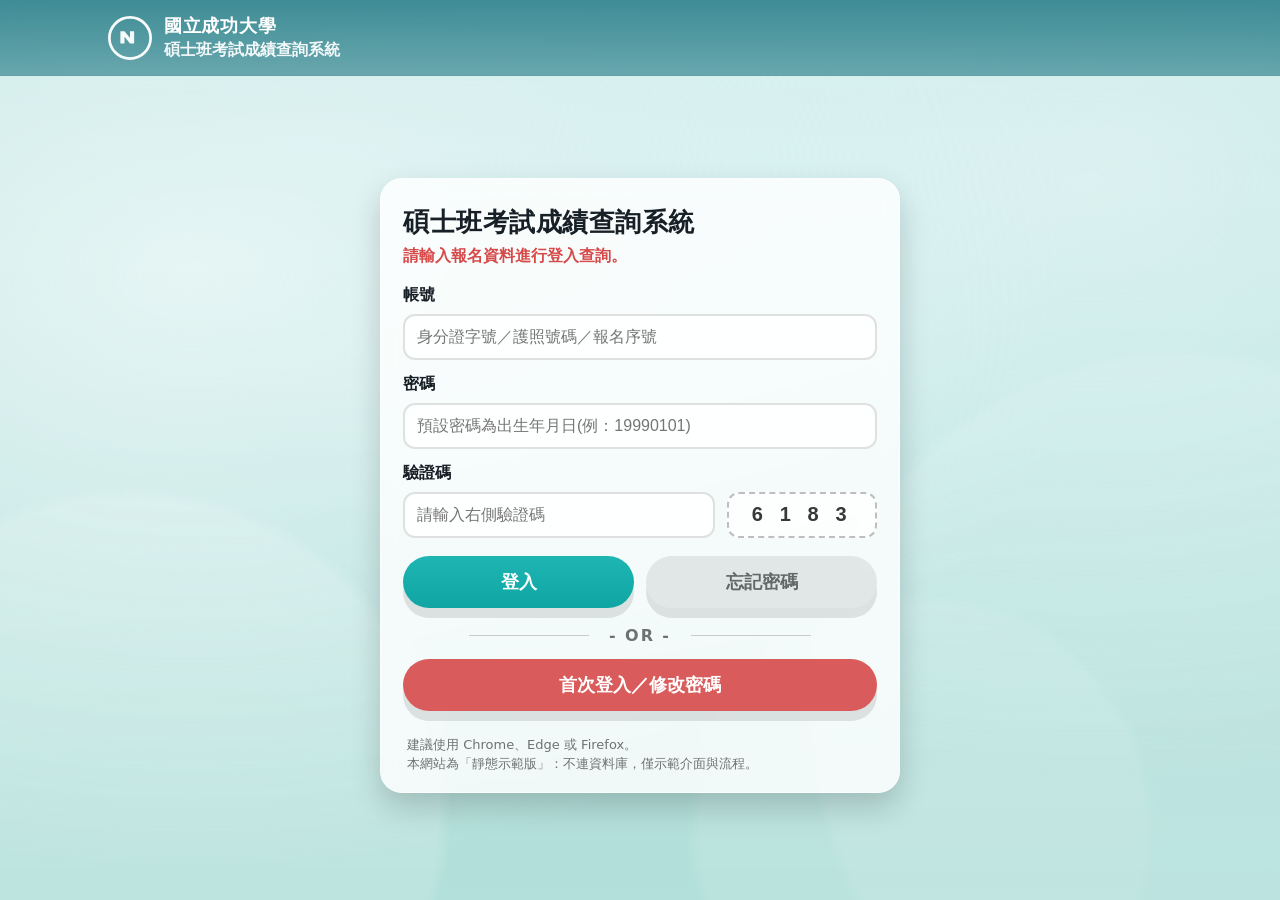
==== index.html @ f6008ed1 "Add files via upload" ====
<!doctype html>
<html lang="zh-Hant">
<head>
  <meta charset="utf-8" />
  <meta name="viewport" content="width=device-width, initial-scale=1" />
  <title>國立成功大學｜碩士班考試成績查詢系統</title>
  <link rel="stylesheet" href="./style.css" />
</head>
<body class="page-login">
  <div class="login-bg" aria-hidden="true"></div>
  <header class="topbar topbar--login">
    <div class="topbar__inner">
      <div class="brand">
        <div class="brand__mark" aria-hidden="true">
          <!-- Simple inline logo (replace later if you have official image) -->
          <svg viewBox="0 0 64 64" width="44" height="44" role="img" aria-label="NCKU">
            <circle cx="32" cy="32" r="30" fill="none" stroke="currentColor" stroke-width="4"/>
            <path d="M18 40V22h6l8 10V22h6v18h-6l-8-10v10h-6Z" fill="currentColor"/>
          </svg>
        </div>
        <div class="brand__text">
          <div class="brand__title">國立成功大學</div>
          <div class="brand__sub">碩士班考試成績查詢系統</div>
        </div>
      </div>
    </div>
  </header>

  <main class="login-wrap">
    <section class="login-card" aria-label="登入">
      <h1 class="login-card__title">碩士班考試成績查詢系統</h1>
      <p class="login-card__hint">請輸入報名資料進行登入查詢。</p>

      <form id="loginForm" class="form">
        <label class="field">
          <span class="field__label">帳號</span>
          <input class="field__input" name="account" autocomplete="username" placeholder="身分證字號／護照號碼／報名序號" required />
        </label>

        <label class="field">
          <span class="field__label">密碼</span>
          <input class="field__input" type="password" name="password" autocomplete="current-password" placeholder="預設密碼為出生年月日(例：19990101)" required />
        </label>

        <div class="captcha">
          <label class="field captcha__input">
            <span class="field__label">驗證碼</span>
            <input class="field__input" name="captcha" inputmode="numeric" placeholder="請輸入右側驗證碼" required />
          </label>

          <button type="button" id="captchaBox" class="captcha__box" aria-label="重新產生驗證碼"></button>
        </div>

        <div class="actions">
          <button class="btn btn--primary" type="submit">登入</button>
          <button class="btn btn--ghost" type="button" id="forgotBtn">忘記密碼</button>
        </div>

        <div class="divider"><span>- OR -</span></div>

        <button class="btn btn--danger" type="button" id="firstBtn">首次登入／修改密碼</button>

        <p class="footnote">
          建議使用 Chrome、Edge 或 Firefox。<br/>
          本網站為「靜態示範版」：不連資料庫，僅示範介面與流程。
        </p>
      </form>
    </section>
  </main>

  <script src="./script.js"></script>
</body>
</html>
---- style.css ----
/* NCKU demo static site - style.css */
:root{
  --bg1:#d7efe9;
  --bg2:#d0f0f0;
  --teal:#1fb5b3;
  --teal-2:#0fa5a3;
  --ink:#182027;
  --muted:#6b7c86;
  --card:#ffffffcc;
  --card-strong:#ffffff;
  --danger:#d74a4a;
  --shadow:0 14px 30px rgba(0,0,0,.18);
  --radius:18px;
  --radius-lg:22px;
  --border: rgba(0,0,0,.12);
}

*{ box-sizing:border-box; }
html,body{ height:100%; }
body{
  margin:0;
  font-family: system-ui, -apple-system, "Segoe UI", Roboto, "Noto Sans TC", "PingFang TC", "Microsoft JhengHei", sans-serif;
  color:var(--ink);
}

a{ color:inherit; text-decoration:none; }

/* ---------- Topbar ---------- */
.topbar{
  position:sticky;
  top:0;
  z-index:20;
  background: linear-gradient(180deg, rgba(12,107,120,.75), rgba(12,107,120,.55));
  backdrop-filter: blur(10px);
  border-bottom: 1px solid rgba(255,255,255,.18);
}
.topbar--login{ position:fixed; left:0; right:0; }
.topbar__inner{
  max-width: 1100px;
  margin: 0 auto;
  padding: 14px 18px;
  display:flex;
  align-items:center;
}
.brand{
  display:flex;
  align-items:center;
  gap: 12px;
  color:white;
}
.brand__mark{
  width:44px; height:44px;
  display:grid; place-items:center;
  opacity:.95;
}
.brand__title{ font-weight:800; letter-spacing:.04em; font-size:18px; }
.brand__sub{ font-weight:700; opacity:.92; margin-top:2px; }

/* ---------- Login background ---------- */
.page-login{
  background: radial-gradient(1200px 600px at 60% 20%, var(--bg2), var(--bg1));
  min-height:100%;
}
.login-bg{
  position:fixed;
  inset:0;
  background:
    radial-gradient(900px 600px at 15% 30%, rgba(255,255,255,.65), rgba(255,255,255,0)),
    radial-gradient(900px 600px at 85% 20%, rgba(255,255,255,.50), rgba(255,255,255,0)),
    linear-gradient(180deg, rgba(15,155,155,.12), rgba(15,155,155,.18));
  pointer-events:none;
}

/* subtle illustration-like waves */
.login-bg::after{
  content:"";
  position:absolute;
  inset:0;
  background-image:
    radial-gradient(circle at 10% 90%, rgba(255,255,255,.35) 0 22%, transparent 23%),
    radial-gradient(circle at 92% 80%, rgba(255,255,255,.25) 0 26%, transparent 27%),
    radial-gradient(circle at 72% 92%, rgba(255,255,255,.22) 0 18%, transparent 19%);
  opacity:.45;
}

/* ---------- Login card ---------- */
.login-wrap{
  min-height:100vh;
  display:grid;
  place-items:center;
  padding: 110px 16px 40px;
}
.login-card{
  width:min(520px, 100%);
  background: var(--card);
  border:1px solid rgba(255,255,255,.55);
  border-radius: var(--radius-lg);
  box-shadow: var(--shadow);
  padding: 26px 22px 18px;
  backdrop-filter: blur(10px);
}
.login-card__title{
  margin: 0 0 6px;
  font-size: 26px;
  font-weight: 900;
  letter-spacing:.02em;
}
.login-card__hint{
  margin: 0 0 18px;
  color: var(--danger);
  font-weight: 700;
}

.form{ display:grid; gap: 14px; }
.field{ display:grid; gap: 8px; }
.field__label{ font-weight: 800; }
.field__input{
  width:100%;
  padding: 12px 12px;
  border-radius: 12px;
  border: 2px solid rgba(0,0,0,.12);
  outline:none;
  background: rgba(255,255,255,.85);
  font-size: 16px;
}
.field__input:focus{
  border-color: rgba(31,181,179,.8);
  box-shadow: 0 0 0 4px rgba(31,181,179,.18);
}

.captcha{
  display:grid;
  grid-template-columns: 1fr 150px;
  gap: 12px;
  align-items:end;
}
.captcha__box{
  height: 46px;
  border-radius: 12px;
  border: 2px dashed rgba(0,0,0,.25);
  background: rgba(255,255,255,.75);
  font-weight: 900;
  font-size: 20px;
  letter-spacing: .28em;
  color: rgba(0,0,0,.78);
  cursor:pointer;
}
.captcha__box:active{ transform: translateY(1px); }

.actions{
  display:grid;
  grid-template-columns: 1fr 1fr;
  gap: 12px;
  margin-top: 4px;
}
.btn{
  border:none;
  border-radius: 999px;
  padding: 14px 16px;
  font-size: 18px;
  font-weight: 900;
  cursor:pointer;
  box-shadow: 0 10px 0 rgba(0,0,0,.10);
  transition: transform .05s ease;
}
.btn:active{ transform: translateY(2px); box-shadow: 0 8px 0 rgba(0,0,0,.08); }

.btn--primary{
  background: linear-gradient(180deg, var(--teal), var(--teal-2));
  color:white;
}
.btn--ghost{
  background: rgba(0,0,0,.08);
  color: rgba(0,0,0,.55);
}
.btn--danger{
  background: rgba(215,74,74,.90);
  color:white;
}

.divider{
  display:grid;
  place-items:center;
  color: rgba(0,0,0,.55);
  font-weight: 900;
  letter-spacing:.12em;
  margin-top: 4px;
}
.divider span{
  padding: 0 10px;
  position:relative;
}
.divider span::before,
.divider span::after{
  content:"";
  position:absolute;
  top:50%;
  width: 120px;
  height:1px;
  background: rgba(0,0,0,.18);
}
.divider span::before{ right:100%; margin-right:10px; }
.divider span::after{ left:100%; margin-left:10px; }

.footnote{
  margin: 10px 4px 0;
  color: rgba(0,0,0,.55);
  font-size: 13px;
  line-height: 1.5;
}

/* ---------- Portal layout ---------- */
.page-portal{
  background: radial-gradient(1200px 600px at 60% 20%, rgba(210,240,240,.9), rgba(215,239,233,.85));
  min-height:100%;
}
.portal{
  display:grid;
  grid-template-columns: 260px 1fr;
  min-height: 100vh;
}
.sidebar{
  background: linear-gradient(180deg, rgba(12,107,120,.86), rgba(12,107,120,.70));
  color:white;
  padding: 18px 14px;
  position:sticky;
  top:0;
  height:100vh;
}
.sidebar__brand{
  display:flex; align-items:center; gap:10px;
  padding: 6px 8px 14px;
  border-bottom: 1px solid rgba(255,255,255,.18);
  margin-bottom: 14px;
}
.sidebar__brand .brand__title{ font-size: 16px; }
.nav{
  display:grid;
  gap: 10px;
}
.nav a{
  display:flex;
  align-items:center;
  gap: 10px;
  padding: 10px 12px;
  border-radius: 12px;
  color: rgba(255,255,255,.95);
  background: rgba(255,255,255,.10);
  border: 1px solid rgba(255,255,255,.14);
}
.nav a:hover{ background: rgba(255,255,255,.16); }
.nav a.active{ background: rgba(255,255,255,.22); border-color: rgba(255,255,255,.22); }
.nav__dot{ width:10px; height:10px; border-radius:999px; background: rgba(255,255,255,.85); opacity:.8; }
.sidebar__footer{
  margin-top: auto;
  padding-top: 14px;
}
.sidebar__footer .btn{
  width:100%;
  box-shadow:none;
  padding: 12px 14px;
  font-size: 16px;
}
.sidebar__footer .btn:active{ transform:none; }

.main{
  padding: 22px 18px 40px;
}
.main__inner{
  max-width: 1040px;
  margin: 0 auto;
}
.page-title{
  margin: 0 0 12px;
  font-size: 20px;
  font-weight: 900;
}
.tabs{
  display:flex;
  gap: 10px;
  flex-wrap:wrap;
  margin: 12px 0 18px;
}
.tab{
  padding: 10px 12px;
  border-radius: 999px;
  background: rgba(255,255,255,.7);
  border: 1px solid rgba(0,0,0,.08);
  font-weight: 800;
}
.card{
  background: rgba(255,255,255,.75);
  border: 1px solid rgba(255,255,255,.7);
  border-radius: 18px;
  box-shadow: 0 12px 26px rgba(0,0,0,.12);
  padding: 16px 16px;
  backdrop-filter: blur(10px);
}
.notice h2{
  margin: 0 0 10px;
  font-size: 16px;
  font-weight: 900;
}
.notice ul{
  margin: 0;
  padding-left: 18px;
  color: rgba(0,0,0,.70);
  line-height: 1.65;
}

.steps{
  margin-top: 16px;
  display:grid;
  gap: 12px;
}
.steps__row{
  display:grid;
  grid-template-columns: repeat(4, 1fr);
  gap: 12px;
}
.step{
  background: rgba(255,255,255,.78);
  border: 1px solid rgba(0,0,0,.07);
  border-radius: 16px;
  padding: 14px 12px;
}
.step__title{
  font-weight: 900;
  margin-bottom: 8px;
}
.step__meta{
  font-size: 12px;
  color: rgba(0,0,0,.60);
  line-height: 1.5;
}

/* ---------- Mobile ---------- */
.mobile-topbar{
  display:none;
  position:sticky;
  top:0;
  z-index:30;
  background: linear-gradient(180deg, rgba(12,107,120,.86), rgba(12,107,120,.70));
  color:white;
  padding: 12px 14px;
  border-bottom: 1px solid rgba(255,255,255,.18);
}
.mobile-topbar__row{
  display:flex;
  align-items:center;
  justify-content:space-between;
  gap:10px;
}
.hamburger{
  width:44px; height:44px;
  border-radius: 12px;
  border: 1px solid rgba(255,255,255,.22);
  background: rgba(255,255,255,.10);
  color:white;
  cursor:pointer;
  display:grid; place-items:center;
}
.hamburger:active{ transform: translateY(1px); }

@media (max-width: 920px){
  .portal{ grid-template-columns: 1fr; }
  .sidebar{ display:none; position:fixed; inset: 60px 12px 12px; height:auto; border-radius: 18px; box-shadow: var(--shadow); }
  .sidebar.is-open{ display:grid; grid-template-rows: auto 1fr auto; }
  .mobile-topbar{ display:block; }
  .main{ padding-top: 16px; }
  .steps__row{ grid-template-columns: repeat(2,1fr); }
}
@media (max-width: 520px){
  .login-card{ padding: 22px 16px 14px; }
  .login-card__title{ font-size: 24px; }
  .actions{ grid-template-columns: 1fr; }
  .captcha{ grid-template-columns: 1fr; }
  .captcha__box{ width: 100%; }
  .steps__row{ grid-template-columns: 1fr; }
}
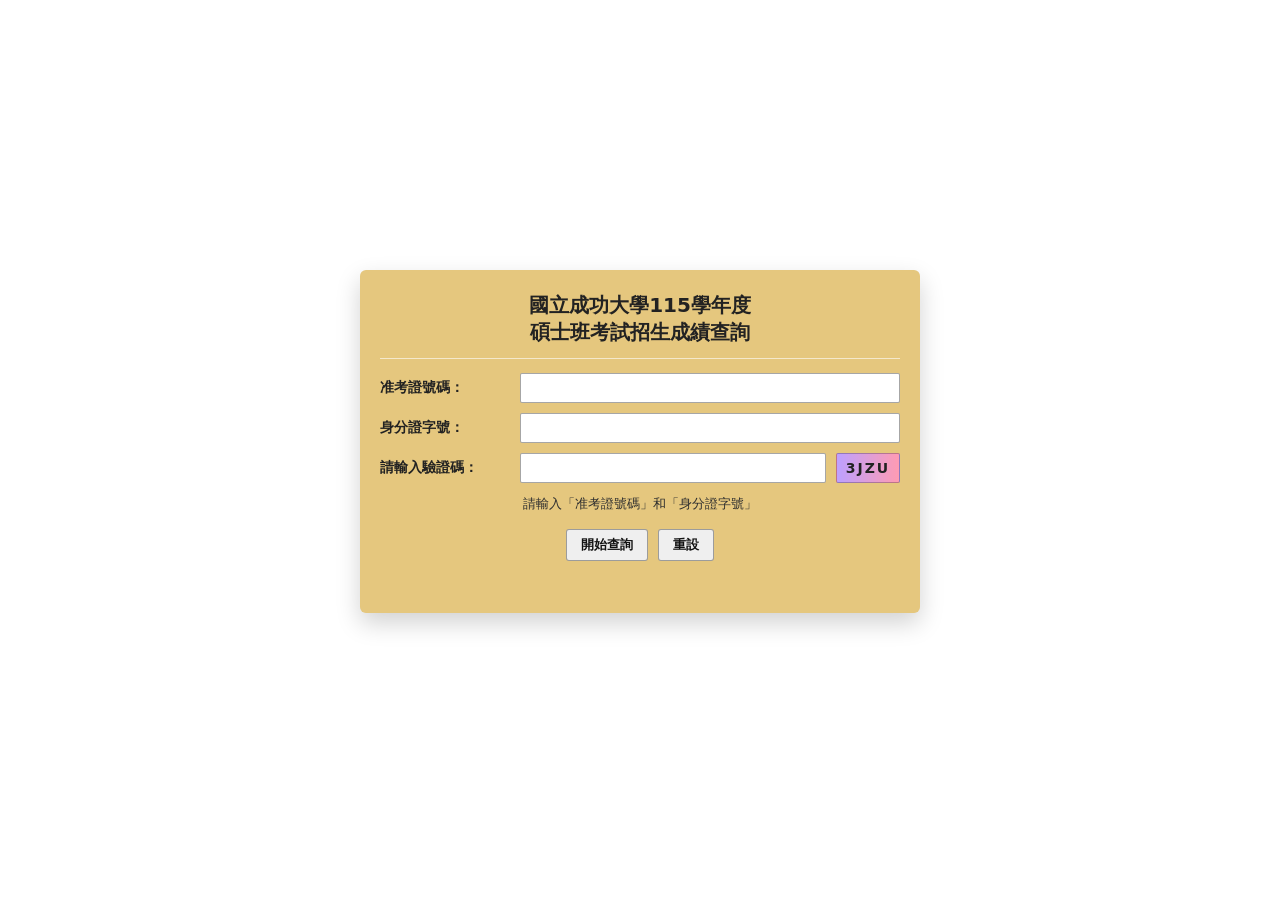
==== commit 12f2ee45: "Add files via upload" ====
--- a/index.html
+++ b/index.html
@@ -3,71 +3,47 @@
 <head>
   <meta charset="utf-8" />
   <meta name="viewport" content="width=device-width, initial-scale=1" />
-  <title>國立成功大學｜碩士班考試成績查詢系統</title>
-  <link rel="stylesheet" href="./style.css" />
+  <title>成績查詢</title>
+  <link rel="stylesheet" href="style.css" />
 </head>
 <body class="page-login">
-  <div class="login-bg" aria-hidden="true"></div>
-  <header class="topbar topbar--login">
-    <div class="topbar__inner">
-      <div class="brand">
-        <div class="brand__mark" aria-hidden="true">
-          <!-- Simple inline logo (replace later if you have official image) -->
-          <svg viewBox="0 0 64 64" width="44" height="44" role="img" aria-label="NCKU">
-            <circle cx="32" cy="32" r="30" fill="none" stroke="currentColor" stroke-width="4"/>
-            <path d="M18 40V22h6l8 10V22h6v18h-6l-8-10v10h-6Z" fill="currentColor"/>
-          </svg>
-        </div>
-        <div class="brand__text">
-          <div class="brand__title">國立成功大學</div>
-          <div class="brand__sub">碩士班考試成績查詢系統</div>
-        </div>
-      </div>
-    </div>
-  </header>
+  <main class="wrap">
+    <section class="login-card" aria-label="成績查詢登入">
+      <h1 class="login-title">國立成功大學115學年度<br><span class="subtitle">碩士班考試招生</span>成績查詢</h1>
 
-  <main class="login-wrap">
-    <section class="login-card" aria-label="登入">
-      <h1 class="login-card__title">碩士班考試成績查詢系統</h1>
-      <p class="login-card__hint">請輸入報名資料進行登入查詢。</p>
+      <div class="divider"></div>
 
-      <form id="loginForm" class="form">
-        <label class="field">
-          <span class="field__label">帳號</span>
-          <input class="field__input" name="account" autocomplete="username" placeholder="身分證字號／護照號碼／報名序號" required />
-        </label>
-
-        <label class="field">
-          <span class="field__label">密碼</span>
-          <input class="field__input" type="password" name="password" autocomplete="current-password" placeholder="預設密碼為出生年月日(例：19990101)" required />
-        </label>
-
-        <div class="captcha">
-          <label class="field captcha__input">
-            <span class="field__label">驗證碼</span>
-            <input class="field__input" name="captcha" inputmode="numeric" placeholder="請輸入右側驗證碼" required />
-          </label>
-
-          <button type="button" id="captchaBox" class="captcha__box" aria-label="重新產生驗證碼"></button>
+      <form id="loginForm" class="form" autocomplete="off" novalidate>
+        <div class="row">
+          <label for="examNo">准考證號碼：</label>
+          <input id="examNo" name="examNo" inputmode="numeric" />
         </div>
 
-        <div class="actions">
-          <button class="btn btn--primary" type="submit">登入</button>
-          <button class="btn btn--ghost" type="button" id="forgotBtn">忘記密碼</button>
+        <div class="row">
+          <label for="idNo">身分證字號：</label>
+          <input id="idNo" name="idNo" autocapitalize="characters" />
         </div>
 
-        <div class="divider"><span>- OR -</span></div>
+        <div class="row captcha-row">
+          <label for="captchaInput">請輸入驗證碼：</label>
+          <input id="captchaInput" name="captchaInput" />
+          <div class="captcha-box" aria-label="驗證碼">
+            <span id="captchaText" class="captcha-text">C4D8</span>
+          </div>
+        </div>
 
-        <button class="btn btn--danger" type="button" id="firstBtn">首次登入／修改密碼</button>
+        <div class="hint">請輸入「准考證號碼」和「身分證字號」</div>
 
-        <p class="footnote">
-          建議使用 Chrome、Edge 或 Firefox。<br/>
-          本網站為「靜態示範版」：不連資料庫，僅示範介面與流程。
-        </p>
+        <div class="actions">
+          <button type="submit" class="btn btn-primary">開始查詢</button>
+          <button type="button" class="btn btn-secondary" id="resetBtn">重設</button>
+        </div>
+
+        <p class="error" id="error" role="alert" aria-live="polite"></p>
       </form>
     </section>
   </main>
 
-  <script src="./script.js"></script>
+  <script src="script.js"></script>
 </body>
 </html>
--- a/style.css
+++ b/style.css
@@ -1,380 +1,117 @@
-/* NCKU demo static site - style.css */
 :root{
-  --bg1:#d7efe9;
-  --bg2:#d0f0f0;
-  --teal:#1fb5b3;
-  --teal-2:#0fa5a3;
-  --ink:#182027;
-  --muted:#6b7c86;
-  --card:#ffffffcc;
-  --card-strong:#ffffff;
-  --danger:#d74a4a;
-  --shadow:0 14px 30px rgba(0,0,0,.18);
-  --radius:18px;
-  --radius-lg:22px;
-  --border: rgba(0,0,0,.12);
+  --bg:#ffffff;
+  --card:#e5c77e;
+  --border:#9a9a9a;
+  --text:#222;
+  --teal:#8fd1c9;
+  --shadow:0 10px 25px rgba(0,0,0,.18);
 }
-
-*{ box-sizing:border-box; }
-html,body{ height:100%; }
+*{box-sizing:border-box}
 body{
   margin:0;
-  font-family: system-ui, -apple-system, "Segoe UI", Roboto, "Noto Sans TC", "PingFang TC", "Microsoft JhengHei", sans-serif;
-  color:var(--ink);
+  font-family: system-ui, -apple-system, "Noto Sans TC", "Microsoft JhengHei", Arial, sans-serif;
+  color:var(--text);
+  background:var(--bg);
 }
-
-a{ color:inherit; text-decoration:none; }
-
-/* ---------- Topbar ---------- */
-.topbar{
-  position:sticky;
-  top:0;
-  z-index:20;
-  background: linear-gradient(180deg, rgba(12,107,120,.75), rgba(12,107,120,.55));
-  backdrop-filter: blur(10px);
-  border-bottom: 1px solid rgba(255,255,255,.18);
+.wrap{
+  min-height:100vh;
+  display:flex;
+  align-items:flex-start;
+  justify-content:center;
+  padding:22px 14px 40px;
 }
-.topbar--login{ position:fixed; left:0; right:0; }
-.topbar__inner{
-  max-width: 1100px;
-  margin: 0 auto;
-  padding: 14px 18px;
+.login-card{
+  width:min(560px, 94vw);
+  background:var(--card);
+  border-radius:6px;
+  box-shadow: var(--shadow);
+  padding:18px 16px 14px;
+  margin-top:20px;
+}
+.login-title{
+  margin:0;
+  text-align:center;
+  font-size:18px;
+  line-height:1.35;
+  font-weight:900;
+}
+.divider{
+  height:1px;
+  background:rgba(255,255,255,.6);
+  margin:12px 0 14px;
+}
+.form{display:flex; flex-direction:column; gap:10px;}
+.row{
+  display:grid;
+  grid-template-columns: 110px 1fr;
+  gap:10px;
+  align-items:center;
+}
+label{font-size:14px; font-weight:800;}
+input{
+  height:28px;
+  border:1px solid rgba(0,0,0,.35);
+  border-radius:2px;
+  padding:3px 8px;
+  font-size:14px;
+  background:#fff;
+}
+.captcha-row{grid-template-columns: 110px 1fr auto;}
+.captcha-box{
+  width:64px;
+  height:28px;
+  border-radius:2px;
   display:flex;
   align-items:center;
+  justify-content:center;
+  background: linear-gradient(90deg, #bda0ff, #ff9bb3);
+  border:1px solid rgba(0,0,0,.25);
 }
-.brand{
-  display:flex;
+.captcha-text{font-weight:900; letter-spacing:2px; font-size:14px;}
+.hint{text-align:center; font-size:13px; color:#2f2f2f; margin-top:2px;}
+.actions{display:flex; justify-content:center; gap:10px; margin-top:6px;}
+.btn{
+  border:1px solid rgba(0,0,0,.35);
+  background:#efefef;
+  color:#111;
+  padding:6px 14px;
+  border-radius:3px;
+  font-weight:900;
+  font-size:13px;
+  cursor:pointer;
+  text-decoration:none;
+  display:inline-flex;
   align-items:center;
-  gap: 12px;
-  color:white;
+  justify-content:center;
 }
-.brand__mark{
-  width:44px; height:44px;
-  display:grid; place-items:center;
-  opacity:.95;
+.btn:active{transform:translateY(1px)}
+.error{
+  margin:6px 0 0;
+  text-align:center;
+  color:#8b0000;
+  font-weight:900;
+  min-height:18px;
 }
-.brand__title{ font-weight:800; letter-spacing:.04em; font-size:18px; }
-.brand__sub{ font-weight:700; opacity:.92; margin-top:2px; }
-
-/* ---------- Login background ---------- */
-.page-login{
-  background: radial-gradient(1200px 600px at 60% 20%, var(--bg2), var(--bg1));
-  min-height:100%;
+/* Result page */
+.result-card{width:min(760px, 96vw); background:#fff; padding:14px 12px 18px;}
+.result-title{margin:0 0 10px; text-align:center; font-size:18px; font-weight:900; line-height:1.25;}
+.table-wrap{display:flex; flex-direction:column; gap:12px;}
+.tbl{width:100%; border-collapse:collapse; table-layout:fixed; border:2px solid var(--border);}
+.tbl th,.tbl td{border:1px solid var(--border); padding:10px 8px; font-size:14px; text-align:center; background:#fff;}
+.tbl .tbl-head{background:var(--teal); font-weight:900; font-size:16px;}
+.tbl .tbl-subhead th{background:var(--teal); font-weight:900;}
+.tbl .msg{text-align:left;}
+.summary-row{display:flex; align-items:center; justify-content:center; gap:6px; flex-wrap:wrap;}
+.summary-row strong{font-size:16px}
+.summary-row .sep{opacity:.7}
+.link{color:#1a56d6; text-decoration:underline; font-weight:900;}
+.result-actions{display:flex; justify-content:center; margin-top:14px;}
+@media (min-width:900px){
+  .wrap{align-items:center}
+  .login-card{margin-top:0; padding:22px 20px 18px}
+  .login-title{font-size:20px}
+  .row{grid-template-columns: 130px 1fr}
+  .captcha-row{grid-template-columns: 130px 1fr auto}
+  input{height:30px}
+  .captcha-box{height:30px}
 }
-.login-bg{
-  position:fixed;
-  inset:0;
-  background:
-    radial-gradient(900px 600px at 15% 30%, rgba(255,255,255,.65), rgba(255,255,255,0)),
-    radial-gradient(900px 600px at 85% 20%, rgba(255,255,255,.50), rgba(255,255,255,0)),
-    linear-gradient(180deg, rgba(15,155,155,.12), rgba(15,155,155,.18));
-  pointer-events:none;
-}
-
-/* subtle illustration-like waves */
-.login-bg::after{
-  content:"";
-  position:absolute;
-  inset:0;
-  background-image:
-    radial-gradient(circle at 10% 90%, rgba(255,255,255,.35) 0 22%, transparent 23%),
-    radial-gradient(circle at 92% 80%, rgba(255,255,255,.25) 0 26%, transparent 27%),
-    radial-gradient(circle at 72% 92%, rgba(255,255,255,.22) 0 18%, transparent 19%);
-  opacity:.45;
-}
-
-/* ---------- Login card ---------- */
-.login-wrap{
-  min-height:100vh;
-  display:grid;
-  place-items:center;
-  padding: 110px 16px 40px;
-}
-.login-card{
-  width:min(520px, 100%);
-  background: var(--card);
-  border:1px solid rgba(255,255,255,.55);
-  border-radius: var(--radius-lg);
-  box-shadow: var(--shadow);
-  padding: 26px 22px 18px;
-  backdrop-filter: blur(10px);
-}
-.login-card__title{
-  margin: 0 0 6px;
-  font-size: 26px;
-  font-weight: 900;
-  letter-spacing:.02em;
-}
-.login-card__hint{
-  margin: 0 0 18px;
-  color: var(--danger);
-  font-weight: 700;
-}
-
-.form{ display:grid; gap: 14px; }
-.field{ display:grid; gap: 8px; }
-.field__label{ font-weight: 800; }
-.field__input{
-  width:100%;
-  padding: 12px 12px;
-  border-radius: 12px;
-  border: 2px solid rgba(0,0,0,.12);
-  outline:none;
-  background: rgba(255,255,255,.85);
-  font-size: 16px;
-}
-.field__input:focus{
-  border-color: rgba(31,181,179,.8);
-  box-shadow: 0 0 0 4px rgba(31,181,179,.18);
-}
-
-.captcha{
-  display:grid;
-  grid-template-columns: 1fr 150px;
-  gap: 12px;
-  align-items:end;
-}
-.captcha__box{
-  height: 46px;
-  border-radius: 12px;
-  border: 2px dashed rgba(0,0,0,.25);
-  background: rgba(255,255,255,.75);
-  font-weight: 900;
-  font-size: 20px;
-  letter-spacing: .28em;
-  color: rgba(0,0,0,.78);
-  cursor:pointer;
-}
-.captcha__box:active{ transform: translateY(1px); }
-
-.actions{
-  display:grid;
-  grid-template-columns: 1fr 1fr;
-  gap: 12px;
-  margin-top: 4px;
-}
-.btn{
-  border:none;
-  border-radius: 999px;
-  padding: 14px 16px;
-  font-size: 18px;
-  font-weight: 900;
-  cursor:pointer;
-  box-shadow: 0 10px 0 rgba(0,0,0,.10);
-  transition: transform .05s ease;
-}
-.btn:active{ transform: translateY(2px); box-shadow: 0 8px 0 rgba(0,0,0,.08); }
-
-.btn--primary{
-  background: linear-gradient(180deg, var(--teal), var(--teal-2));
-  color:white;
-}
-.btn--ghost{
-  background: rgba(0,0,0,.08);
-  color: rgba(0,0,0,.55);
-}
-.btn--danger{
-  background: rgba(215,74,74,.90);
-  color:white;
-}
-
-.divider{
-  display:grid;
-  place-items:center;
-  color: rgba(0,0,0,.55);
-  font-weight: 900;
-  letter-spacing:.12em;
-  margin-top: 4px;
-}
-.divider span{
-  padding: 0 10px;
-  position:relative;
-}
-.divider span::before,
-.divider span::after{
-  content:"";
-  position:absolute;
-  top:50%;
-  width: 120px;
-  height:1px;
-  background: rgba(0,0,0,.18);
-}
-.divider span::before{ right:100%; margin-right:10px; }
-.divider span::after{ left:100%; margin-left:10px; }
-
-.footnote{
-  margin: 10px 4px 0;
-  color: rgba(0,0,0,.55);
-  font-size: 13px;
-  line-height: 1.5;
-}
-
-/* ---------- Portal layout ---------- */
-.page-portal{
-  background: radial-gradient(1200px 600px at 60% 20%, rgba(210,240,240,.9), rgba(215,239,233,.85));
-  min-height:100%;
-}
-.portal{
-  display:grid;
-  grid-template-columns: 260px 1fr;
-  min-height: 100vh;
-}
-.sidebar{
-  background: linear-gradient(180deg, rgba(12,107,120,.86), rgba(12,107,120,.70));
-  color:white;
-  padding: 18px 14px;
-  position:sticky;
-  top:0;
-  height:100vh;
-}
-.sidebar__brand{
-  display:flex; align-items:center; gap:10px;
-  padding: 6px 8px 14px;
-  border-bottom: 1px solid rgba(255,255,255,.18);
-  margin-bottom: 14px;
-}
-.sidebar__brand .brand__title{ font-size: 16px; }
-.nav{
-  display:grid;
-  gap: 10px;
-}
-.nav a{
-  display:flex;
-  align-items:center;
-  gap: 10px;
-  padding: 10px 12px;
-  border-radius: 12px;
-  color: rgba(255,255,255,.95);
-  background: rgba(255,255,255,.10);
-  border: 1px solid rgba(255,255,255,.14);
-}
-.nav a:hover{ background: rgba(255,255,255,.16); }
-.nav a.active{ background: rgba(255,255,255,.22); border-color: rgba(255,255,255,.22); }
-.nav__dot{ width:10px; height:10px; border-radius:999px; background: rgba(255,255,255,.85); opacity:.8; }
-.sidebar__footer{
-  margin-top: auto;
-  padding-top: 14px;
-}
-.sidebar__footer .btn{
-  width:100%;
-  box-shadow:none;
-  padding: 12px 14px;
-  font-size: 16px;
-}
-.sidebar__footer .btn:active{ transform:none; }
-
-.main{
-  padding: 22px 18px 40px;
-}
-.main__inner{
-  max-width: 1040px;
-  margin: 0 auto;
-}
-.page-title{
-  margin: 0 0 12px;
-  font-size: 20px;
-  font-weight: 900;
-}
-.tabs{
-  display:flex;
-  gap: 10px;
-  flex-wrap:wrap;
-  margin: 12px 0 18px;
-}
-.tab{
-  padding: 10px 12px;
-  border-radius: 999px;
-  background: rgba(255,255,255,.7);
-  border: 1px solid rgba(0,0,0,.08);
-  font-weight: 800;
-}
-.card{
-  background: rgba(255,255,255,.75);
-  border: 1px solid rgba(255,255,255,.7);
-  border-radius: 18px;
-  box-shadow: 0 12px 26px rgba(0,0,0,.12);
-  padding: 16px 16px;
-  backdrop-filter: blur(10px);
-}
-.notice h2{
-  margin: 0 0 10px;
-  font-size: 16px;
-  font-weight: 900;
-}
-.notice ul{
-  margin: 0;
-  padding-left: 18px;
-  color: rgba(0,0,0,.70);
-  line-height: 1.65;
-}
-
-.steps{
-  margin-top: 16px;
-  display:grid;
-  gap: 12px;
-}
-.steps__row{
-  display:grid;
-  grid-template-columns: repeat(4, 1fr);
-  gap: 12px;
-}
-.step{
-  background: rgba(255,255,255,.78);
-  border: 1px solid rgba(0,0,0,.07);
-  border-radius: 16px;
-  padding: 14px 12px;
-}
-.step__title{
-  font-weight: 900;
-  margin-bottom: 8px;
-}
-.step__meta{
-  font-size: 12px;
-  color: rgba(0,0,0,.60);
-  line-height: 1.5;
-}
-
-/* ---------- Mobile ---------- */
-.mobile-topbar{
-  display:none;
-  position:sticky;
-  top:0;
-  z-index:30;
-  background: linear-gradient(180deg, rgba(12,107,120,.86), rgba(12,107,120,.70));
-  color:white;
-  padding: 12px 14px;
-  border-bottom: 1px solid rgba(255,255,255,.18);
-}
-.mobile-topbar__row{
-  display:flex;
-  align-items:center;
-  justify-content:space-between;
-  gap:10px;
-}
-.hamburger{
-  width:44px; height:44px;
-  border-radius: 12px;
-  border: 1px solid rgba(255,255,255,.22);
-  background: rgba(255,255,255,.10);
-  color:white;
-  cursor:pointer;
-  display:grid; place-items:center;
-}
-.hamburger:active{ transform: translateY(1px); }
-
-@media (max-width: 920px){
-  .portal{ grid-template-columns: 1fr; }
-  .sidebar{ display:none; position:fixed; inset: 60px 12px 12px; height:auto; border-radius: 18px; box-shadow: var(--shadow); }
-  .sidebar.is-open{ display:grid; grid-template-rows: auto 1fr auto; }
-  .mobile-topbar{ display:block; }
-  .main{ padding-top: 16px; }
-  .steps__row{ grid-template-columns: repeat(2,1fr); }
-}
-@media (max-width: 520px){
-  .login-card{ padding: 22px 16px 14px; }
-  .login-card__title{ font-size: 24px; }
-  .actions{ grid-template-columns: 1fr; }
-  .captcha{ grid-template-columns: 1fr; }
-  .captcha__box{ width: 100%; }
-  .steps__row{ grid-template-columns: 1fr; }
-}
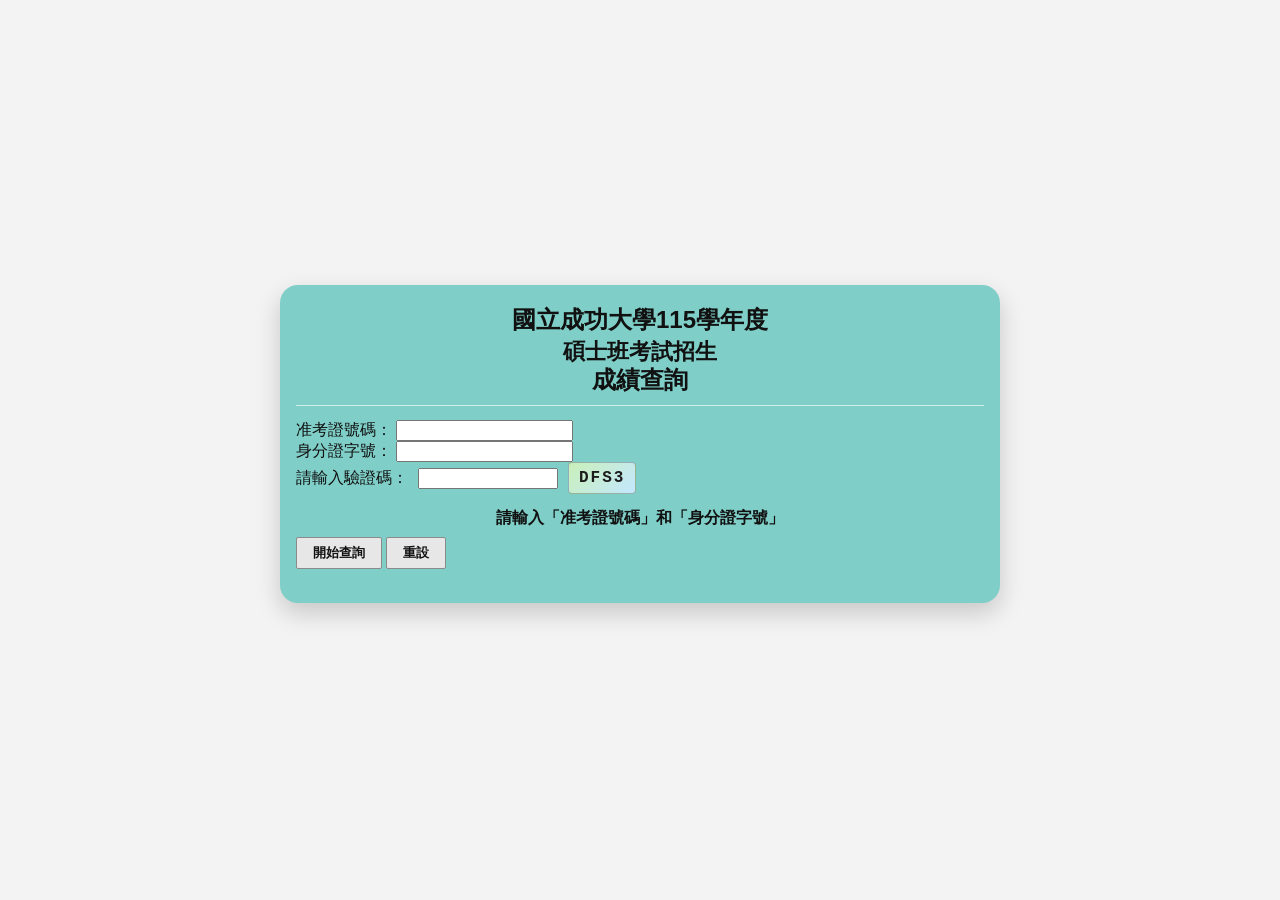
==== commit 0c28f386: "Add files via upload" ====
--- a/index.html
+++ b/index.html
@@ -9,7 +9,7 @@
 <body class="page-login">
   <main class="wrap">
     <section class="login-card" aria-label="成績查詢登入">
-      <h1 class="login-title">國立成功大學115學年度<br><span class="subtitle">碩士班考試招生</span>成績查詢</h1>
+      <h1 class="title">國立成功大學115學年度<br><span class="subtitle">碩士班考試招生</span>成績查詢</h1>
 
       <div class="divider"></div>
 
--- a/style.css
+++ b/style.css
@@ -1,117 +1,210 @@
+/* NCKU-like static site styles (mobile-first) */
 :root{
-  --bg:#ffffff;
-  --card:#e5c77e;
-  --border:#9a9a9a;
-  --text:#222;
-  --teal:#8fd1c9;
-  --shadow:0 10px 25px rgba(0,0,0,.18);
-}
-*{box-sizing:border-box}
+  --teal:#7fcfc8;
+  --teal-dark:#5db8b0;
+  --line:#8b8b8b;
+  --bg:#f3f3f3;
+  --text:#111;
+}
+
+*{ box-sizing:border-box; }
+html,body{ height:100%; }
 body{
   margin:0;
-  font-family: system-ui, -apple-system, "Noto Sans TC", "Microsoft JhengHei", Arial, sans-serif;
+  background:var(--bg);
   color:var(--text);
-  background:var(--bg);
-}
+  font-family: "Noto Sans TC","Microsoft JhengHei","PingFang TC","Heiti TC",Arial,sans-serif;
+}
+
+/* ---------- Shared headings ---------- */
+h2{
+  text-align:center;
+  margin:28px 12px 18px;
+  line-height:1.25;
+  font-weight:700;
+}
+
+/* ---------- Login page (new markup) ---------- */
 .wrap{
   min-height:100vh;
   display:flex;
   align-items:flex-start;
   justify-content:center;
-  padding:22px 14px 40px;
-}
-.login-card{
-  width:min(560px, 94vw);
-  background:var(--card);
-  border-radius:6px;
-  box-shadow: var(--shadow);
-  padding:18px 16px 14px;
-  margin-top:20px;
-}
-.login-title{
-  margin:0;
-  text-align:center;
+  padding:28px 14px 40px;
+}
+
+.page-login .login-card{
+  width:min(720px, 100%);
+  background:var(--teal);
+  border-radius:18px;
+  box-shadow: 0 10px 24px rgba(0,0,0,.18);
+  padding:20px 16px 18px;
+}
+
+.page-login .login-card .title{
+  text-align:center;
+  font-weight:700;
+  line-height:1.25;
+  margin:0 0 10px;
+}
+.title .subtitle{display:block;font-weight:600;font-size:0.9em;margin-top:4px;}
+
+
+.page-login .login-card .divider{
+  height:1px;
+  background:rgba(255,255,255,.65);
+  margin:10px 0 14px;
+}
+
+.form-row{
+  display:flex;
+  align-items:center;
+  gap:10px;
+  margin:10px 0;
+}
+
+.form-row label{
+  width:110px;
+  text-align:right;
+  font-weight:700;
+}
+
+.form-row input{
+  flex:1;
+  min-width:0;
+  height:28px;
+  border:1px solid #777;
+  border-radius:3px;
+  padding:2px 8px;
+  background:#fff;
+}
+
+.captcha-row{
+  display:flex;
+  align-items:center;
+  gap:10px;
+  flex:1;
+}
+
+.captcha-row input{
+  flex:0 0 120px; /* keep captcha inside the card */
+  max-width:140px;
+}
+
+.captcha-box{
+  flex:0 0 auto;
+  padding:6px 10px;
+  border-radius:4px;
+  border:1px solid rgba(0,0,0,.25);
+  font-weight:800;
+  letter-spacing:2px;
+  font-family: ui-monospace, Menlo, Monaco, Consolas, "Courier New", monospace;
+  background: linear-gradient(135deg, #c9f0b9, #c4e7ff);
+  color:#1c1c1c;
+  user-select:none;
+  white-space:nowrap;
+}
+
+.hint{
+  text-align:center;
+  margin:14px 0 8px;
+  font-weight:700;
+}
+
+.btn-row{
+  display:flex;
+  justify-content:center;
+  gap:14px;
+  margin-top:8px;
+}
+
+.btn{
+  border:1px solid var(--line);
+  background:#e7e7e7;
+  color:#111;
+  padding:6px 16px;
+  border-radius:2px;
+  font-weight:700;
+  cursor:pointer;
+}
+
+.btn:active{ transform: translateY(1px); }
+
+/* ---------- Compatibility (older markup still works) ---------- */
+.container{ max-width: 800px; margin: 0 auto; padding: 20px; }
+.login-box{
+  width:min(720px, 100%);
+  margin: 40px auto;
+  background:var(--teal);
+  padding:20px;
+  border-radius:18px;
+  box-shadow: 0 10px 24px rgba(0,0,0,.18);
+}
+.login-box h2{ margin-top:0; }
+.login-box label{ display:block; margin: 10px 0 5px; font-weight:700; }
+.login-box input{ width:100%; padding: 8px; font-size:16px; }
+.login-buttons{ display:flex; gap: 12px; justify-content:center; margin-top:12px; }
+
+/* ---------- Result page ---------- */
+.result-table{
+  width:min(760px, 94%);
+  margin: 0 auto 18px;
+  border-collapse:collapse;
+  background:#fff;
+  border:2px solid var(--line);
+}
+
+.result-table th,
+.result-table td{
+  border:1px solid var(--line);
+  padding:12px 10px;
+  text-align:center;
+  vertical-align:middle;
   font-size:18px;
-  line-height:1.35;
-  font-weight:900;
-}
-.divider{
-  height:1px;
-  background:rgba(255,255,255,.6);
-  margin:12px 0 14px;
-}
-.form{display:flex; flex-direction:column; gap:10px;}
-.row{
-  display:grid;
-  grid-template-columns: 110px 1fr;
-  gap:10px;
-  align-items:center;
-}
-label{font-size:14px; font-weight:800;}
-input{
-  height:28px;
-  border:1px solid rgba(0,0,0,.35);
+}
+
+.result-table th{
+  background: #9edbd5;
+  font-weight:800;
+}
+
+.result-table tr:first-child th{
+  background:#8fd5ce;
+  font-size:20px;
+}
+
+.gray-text{
+  color:#888;
+  font-weight:700;
+}
+
+.notice{
+  text-align:center;
+  color:#b00000;
+  font-weight:800;
+  margin: 8px 0 0;
+}
+
+.back-btn{
+  display:block;
+  margin: 16px auto 40px;
+  border:1px solid var(--line);
+  padding:8px 18px;
+  width: 140px;
+  text-align:center;
+  background:#efefef;
   border-radius:2px;
-  padding:3px 8px;
-  font-size:14px;
-  background:#fff;
-}
-.captcha-row{grid-template-columns: 110px 1fr auto;}
-.captcha-box{
-  width:64px;
-  height:28px;
-  border-radius:2px;
-  display:flex;
-  align-items:center;
-  justify-content:center;
-  background: linear-gradient(90deg, #bda0ff, #ff9bb3);
-  border:1px solid rgba(0,0,0,.25);
-}
-.captcha-text{font-weight:900; letter-spacing:2px; font-size:14px;}
-.hint{text-align:center; font-size:13px; color:#2f2f2f; margin-top:2px;}
-.actions{display:flex; justify-content:center; gap:10px; margin-top:6px;}
-.btn{
-  border:1px solid rgba(0,0,0,.35);
-  background:#efefef;
-  color:#111;
-  padding:6px 14px;
-  border-radius:3px;
-  font-weight:900;
-  font-size:13px;
   cursor:pointer;
-  text-decoration:none;
-  display:inline-flex;
-  align-items:center;
-  justify-content:center;
-}
-.btn:active{transform:translateY(1px)}
-.error{
-  margin:6px 0 0;
-  text-align:center;
-  color:#8b0000;
-  font-weight:900;
-  min-height:18px;
-}
-/* Result page */
-.result-card{width:min(760px, 96vw); background:#fff; padding:14px 12px 18px;}
-.result-title{margin:0 0 10px; text-align:center; font-size:18px; font-weight:900; line-height:1.25;}
-.table-wrap{display:flex; flex-direction:column; gap:12px;}
-.tbl{width:100%; border-collapse:collapse; table-layout:fixed; border:2px solid var(--border);}
-.tbl th,.tbl td{border:1px solid var(--border); padding:10px 8px; font-size:14px; text-align:center; background:#fff;}
-.tbl .tbl-head{background:var(--teal); font-weight:900; font-size:16px;}
-.tbl .tbl-subhead th{background:var(--teal); font-weight:900;}
-.tbl .msg{text-align:left;}
-.summary-row{display:flex; align-items:center; justify-content:center; gap:6px; flex-wrap:wrap;}
-.summary-row strong{font-size:16px}
-.summary-row .sep{opacity:.7}
-.link{color:#1a56d6; text-decoration:underline; font-weight:900;}
-.result-actions{display:flex; justify-content:center; margin-top:14px;}
-@media (min-width:900px){
-  .wrap{align-items:center}
-  .login-card{margin-top:0; padding:22px 20px 18px}
-  .login-title{font-size:20px}
-  .row{grid-template-columns: 130px 1fr}
-  .captcha-row{grid-template-columns: 130px 1fr auto}
-  input{height:30px}
-  .captcha-box{height:30px}
-}
+  font-weight:700;
+}
+
+/* ---------- Mobile tweaks ---------- */
+@media (max-width:480px){
+  h2{ font-size:28px; }
+  .form-row label{ width:92px; font-size:16px; }
+  .result-table th,.result-table td{ font-size:16px; padding:10px 8px; }
+}
+
+@media (min-width: 900px){
+  .wrap{align-items:center;}
+}
